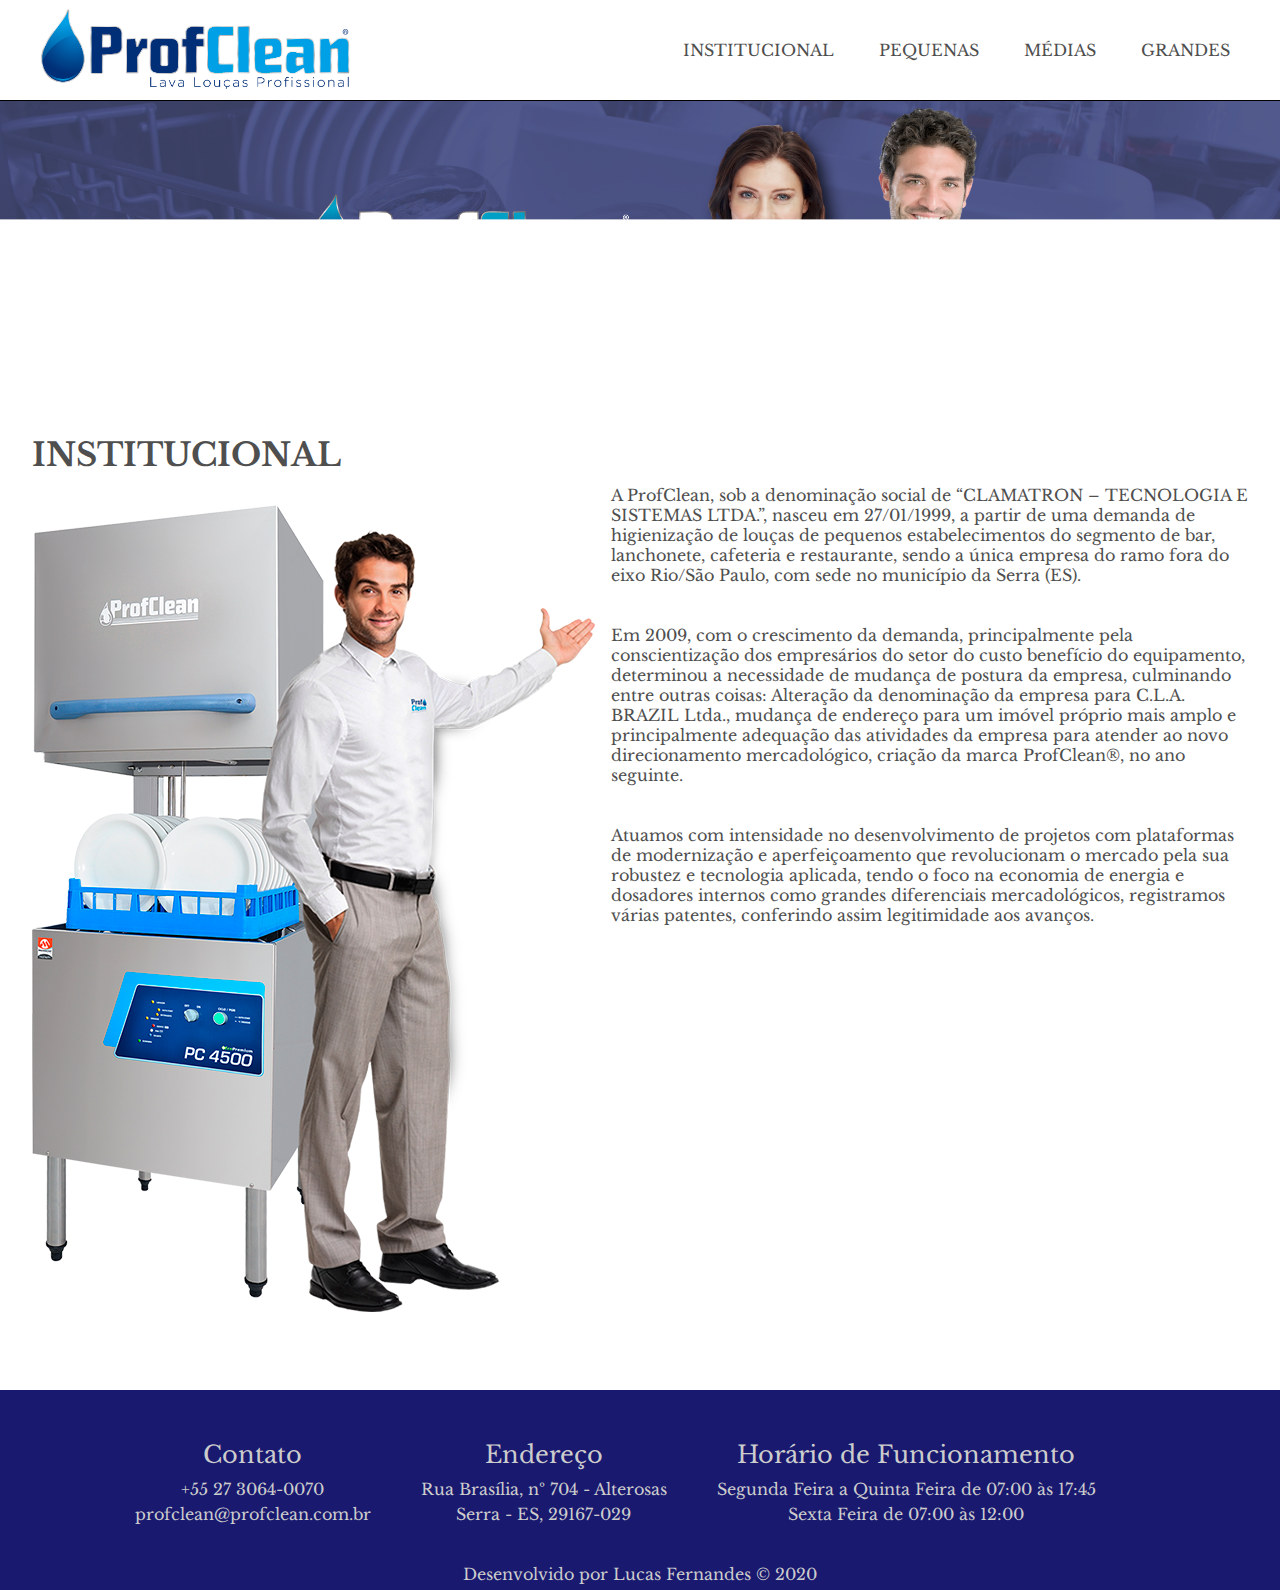
==== index.html @ 86f8629e "The first commit of the project ProfClean wich contains all files of the project, wich, by the way, " ====
<!DOCTYPE html>

<html>

	<head>
		<title>ProfClean</title>
		<!--META TAG-->
		<meta charset="UTF-8">
		<meta name="viewport" content="width=device-width">
		<meta name="description" content="ProfClean Lava Louças">
		<meta name="keywords" content="ProfClean">
		<!--Link-->
		<link rel="stylesheet" href="assets/css/institucional.css">
		<link rel="stylesheet" href="assets/css/header.css">
		<link rel="stylesheet" href="assets/css/reset.css">
		<link rel="stylesheet" href="assets/css/footer.css">
		<link rel="shortcut icon" href="assets/images/logo_site.png">
		<!-- Font -->
		<link href="https://fonts.googleapis.com/css2?family=Libre+Baskerville:wght@400;700&display=swap" rel="stylesheet">
	</head>

	<body id="page-body">
		<header>
			<div class="topo-container">
				<img src="assets/images/logo_site.png" alt="Logo ProfClean" id="logo">

				<nav>
					<div class="menu-nav">
						<ul>
							<a href="index.html"><li>Institucional</li></a>
							<a href="small.html"><li>Pequenas</li></a>
							<a href="mid.html"><li>Médias</li></a>
							<a href="big.html"><li>Grandes</li></a>
						</ul>
					</div>
				</nav>
			</div>

			<div class="banner-home">
				<img src="assets/images/empresa.png" alt="Banner Empresa" id="banner-empresa">
			</div>
		</header>

		<main>
			<div class="container">
				<h1>Institucional</h1>

				<div class="image">
					<img src="assets/images/600x931px.png" alt="">
				</div>

				<div class="text">
					<p>
						A ProfClean, sob a denominação social de “CLAMATRON – TECNOLOGIA E SISTEMAS LTDA.”, nasceu em 27/01/1999, a partir de uma demanda de higienização de louças de pequenos estabelecimentos do segmento de bar, lanchonete, cafeteria e restaurante, sendo a única empresa do ramo fora do eixo Rio/São Paulo, com sede no município da Serra (ES).
					</p>

					<p>
						Em 2009, com o crescimento da demanda, principalmente pela conscientização dos empresários do setor do custo benefício do equipamento, determinou a necessidade de mudança de postura da empresa, culminando entre outras coisas: Alteração da denominação da empresa para C.L.A. BRAZIL Ltda., mudança de endereço para um imóvel próprio mais amplo e principalmente adequação das atividades da empresa para atender ao novo direcionamento mercadológico, criação da marca ProfClean®, no ano seguinte.
					</p>

					<p>
						Atuamos com intensidade no desenvolvimento de projetos com plataformas de modernização e aperfeiçoamento que revolucionam o mercado pela sua robustez e tecnologia aplicada, tendo o foco na economia de energia e dosadores internos como grandes diferenciais mercadológicos, registramos várias patentes, conferindo assim legitimidade aos avanços.
					</p>
				</div>
			</div>
		</main>

		<footer>
			<div class="rodape">
				<div class="contato">
					<h2>Contato</h2>

					<div class="phone">+55 27 3064-0070</div>
					<div class="email">profclean@profclean.com.br</div>
				</div>

				<div class="endereco">
					<h2>Endereço</h2>

					<div class="address">Rua Brasília, nº 704 - Alterosas</div>
					<div class="city-cep">Serra - ES, 29167-029</div>
				</div>

				<div class="horario-funcionamento">
					<h2>Horário de Funcionamento</h2>

					<div class="horario">Segunda Feira a Quinta Feira de 07:00 às 17:45
					<div class="sexta">Sexta Feira de 07:00 às 12:00</div>
					</div>
				</div>
			</div>

			<div class="assinatura">
				<h4>Desenvolvido por Lucas Fernandes &copy 2020</h4>
			</div>
		</footer>
	</body>
</html>
---- assets/css/institucional.css ----
/* BODY */
.container {
    width: 95vw;
    height: 100%;
    margin: auto;
    margin-top: 10px;
    display: flex;
}

.container h1 {
    font-weight: 700;
    margin-top: 20px;
    text-transform: uppercase;
    color: #4F4F4F;
}

.image {
    float: left;
    margin-top: 40px;
    margin-left: -330px;
}

.text {
    margin-top: 70px;
    display: block;
}

.text p {
    margin-bottom: 40px;
    color: 	#4F4F4F	;
}

/* End Body */
---- assets/css/header.css ----
/* HEADER */
.topo-container {
    height: 100px;
    display: flex;
    align-items: center;
    justify-content: space-between;
    border-bottom: 1px solid #000;
}

.topo-container #logo { 
    height: 130px;
    width: 400px;
}

#banner-empresa {
    height: 300px;
    width: 100%;
}

.menu-nav {
    margin-right: 20px;
    display: flex;
}

.menu-nav ul {
    display: inline-flex;
}

.menu-nav ul li {
    list-style-type: none;
    padding: 15px;
}

.menu-nav ul a {
    text-decoration: none;
    text-transform: uppercase;
    margin-right: 15px;
    color: #4F4F4F;
}

.menu-nav ul a:hover {
    color: 	#191970;
}
/* END HEADER */
---- assets/css/footer.css ----
footer {
    background-color: #191970;
    height: 200px;
    margin-top: auto;
}

.rodape {
    display: flex;
    justify-content: center;
    color: #CCC;
}

.contato,
.endereco,
.horario-funcionamento {
    display: flex;
    justify-content: center;
    flex-direction: column;
    margin-right: 50px;

    margin-top: 50px;

    text-align: center;
}

.horario-funcionamento h2 {
    margin-bottom: 10px;
}

.contato h2 {
    margin-bottom: 10px;
}

.endereco h2 {
    margin-bottom: 10px;
}

.phone {
    margin-bottom: 5px;
}

.address {
    margin-bottom: 5px;
}

.sexta {
    margin-top: 5px;
}

.assinatura {
    display: flex;
    justify-content: center;
    align-items: center;
    flex-direction: column;
}

.assinatura h4 {
    margin-top: 40px;
    color: #CCC;
}
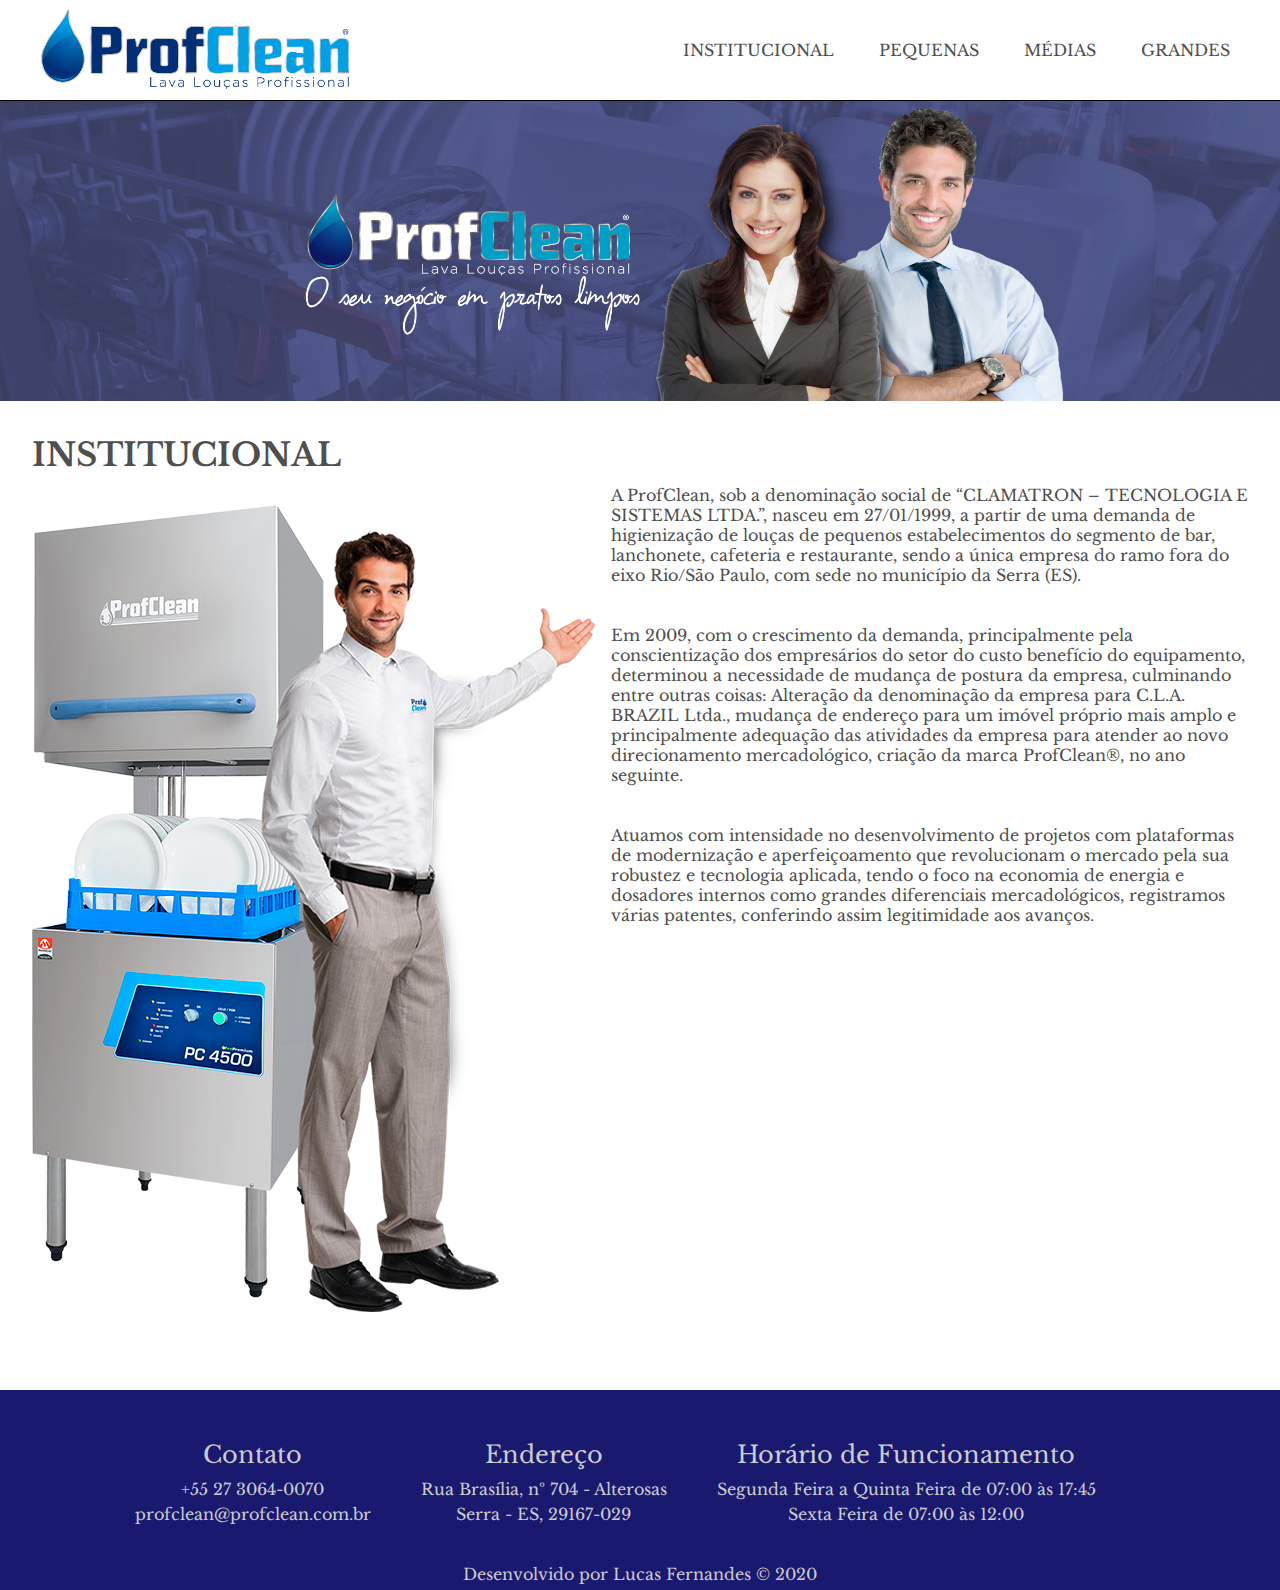
==== commit b542c302: "Fixed a issue with the company banner on the index page" ====
--- a/index.html
+++ b/index.html
@@ -37,7 +37,7 @@
 			</div>
 
 			<div class="banner-home">
-				<img src="assets/images/empresa.png" alt="Banner Empresa" id="banner-empresa">
+				<img src="assets/images/empresa-banner.png" alt="Banner Empresa" id="banner-empresa">
 			</div>
 		</header>
 
